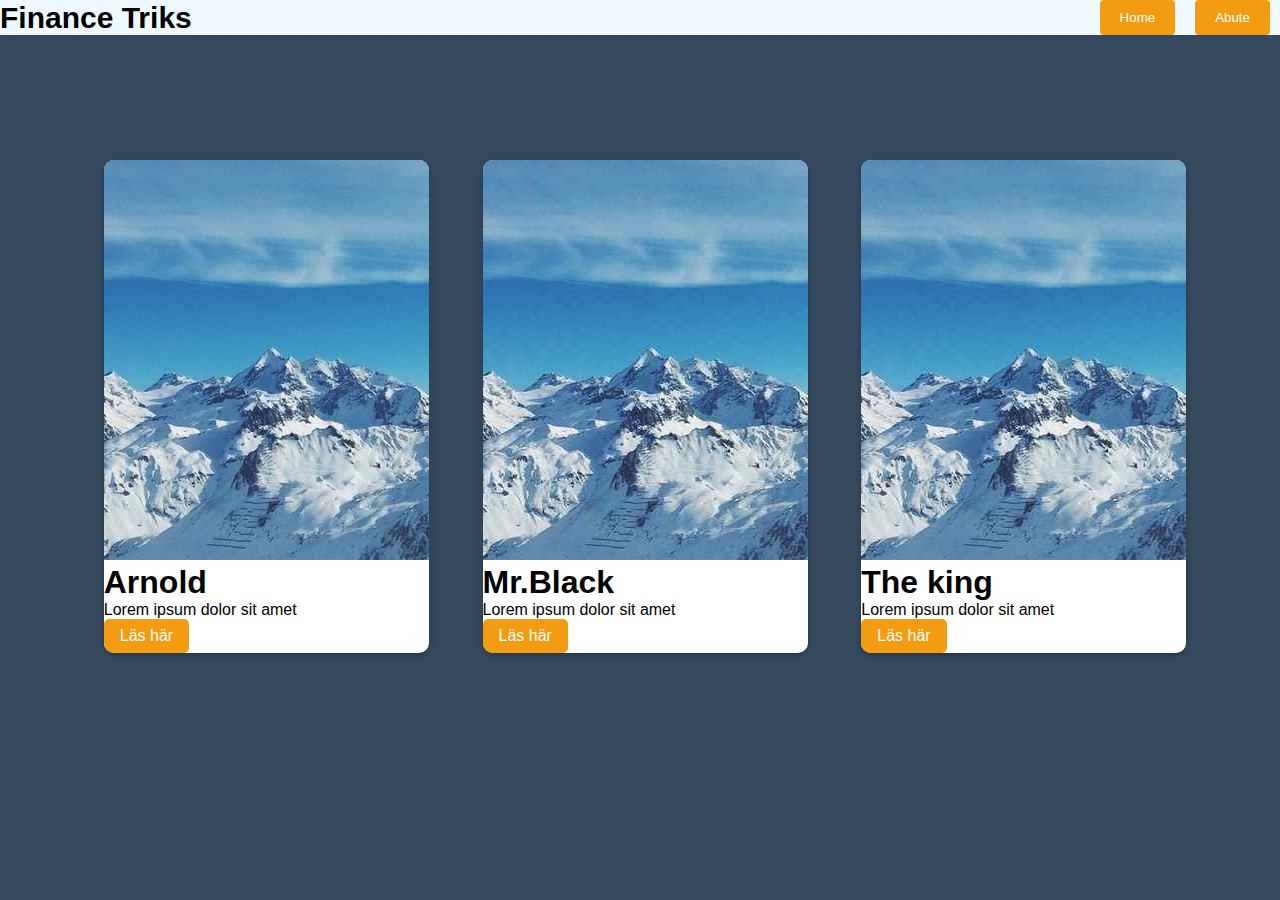
==== index2.html @ f8dc9b02 "nr5" ====
<!DOCTYPE html>
<html lang="en">
<head>
    <meta charset="UTF-8">
    <meta name="viewport" content="width=device-width, initial-scale=1.0">
    <link rel="stylesheet" type="text/css" href="css/style2.css">
    <title>Responsive Card layout </title>
    <header class = "header">
        <div class="logo-and-buttens">
        <span class="logo">Finance Triks</span>
      </div>
      <nav> 
          <button class="nav-button">Home</button>
          <button class="nav-button">Abute</button>
      </nav>
      </header>
</head>
<body>
    <div class="card-container">
        <div class="cards">
            <img class="foto" src="img/img_snowtops.jpg">
            <div class="Card-content">
                <h1>Arnold</h1>
                <p>Lorem ipsum dolor sit amet </p>
                <a href="" class="card-button">Läs här</a>
            </div>
        </div>
        <div class="cards">
            <img class="foto" src="img/img_snowtops.jpg">
            <div class="Card-content">
                <h1>Mr.Black</h1>
                <p>Lorem ipsum dolor sit amet </p>
                <a href=" " class="card-button">Läs här</a>
            </div>
        </div>
        <div class="cards">
            <img class="foto" src="img/img_snowtops.jpg">
            <div class="Card-content">
                <h1>The king</h1>
                <p>Lorem ipsum dolor sit amet </p>
                <a href=" " class="card-button">Läs här</a>
            </div>
        </div>
    </div>
     
</body>
</html>
---- css/style2.css ----
.grid-container{
    display: grid;
    grid-template-areas:
    "s1" 
    "hd"
}

.space1{
    grid-area: s1;

}
.header {
    grid-area: hd;
    display: flex;
    align-items: center ;
    justify-content: flex-start;
    background-color: aliceblue;
    padding-left: 10px 20px;
    justify-content: space-between;
    
}

.logo-and-buttens {
    display: flex;
    align-items: center;
    gap: 10px;
}

.logo{
    font-size: 30px;
    font-weight: bold;
}

nav{
    display: flex;
    padding-right: 10px;
}

.nav-button{
    margin-left: 20px;
    background-color:#f39c12 ;
    color: white;
    border: #34495e;
    border-radius: 4px;
    padding: 10px 20px;
    cursor: pointer;
    
}





*{
    margin:0px;
    padding: 0px;
    box-sizing: border-box;
    font-family: sans-serif;
}
body{
background-color: #34495e;
}
.card-container{
    display: flex;
    justify-content: space-evenly;
    padding:25px 25px 25px 25px;
    margin: 100px 15px 0px 25px;
    border-radius: 15px;
    ;
}
.cards{
    width: 325px;
    border-radius: 10px;
    box-shadow: 0px 2px 4px rgba(0, 0, 0, 0.3);
    overflow: hidden;
    transition:transform 0.6s ease;
    background-color: white;
}
.Card: hover{
    transform: translateY(-20px)
}
.card img {
    width: 100%;
    height: auto;
    object-fit: cover;
}

}
.card-content{
    
    padding: 20px;
}
.card-content h1{
    font-size: 24px;
    margin-bottom: 10px;
}
.card-content p{
    font-size: 15px;
    color: #666;
    margin-bottom: 20px;
}
.card-button{
    display: inline-block;
    background-color: #f39c12;
    color:#fff ;
    text-decoration: none;
    border-radius: 5px;
    padding: 8px 16px ;
}
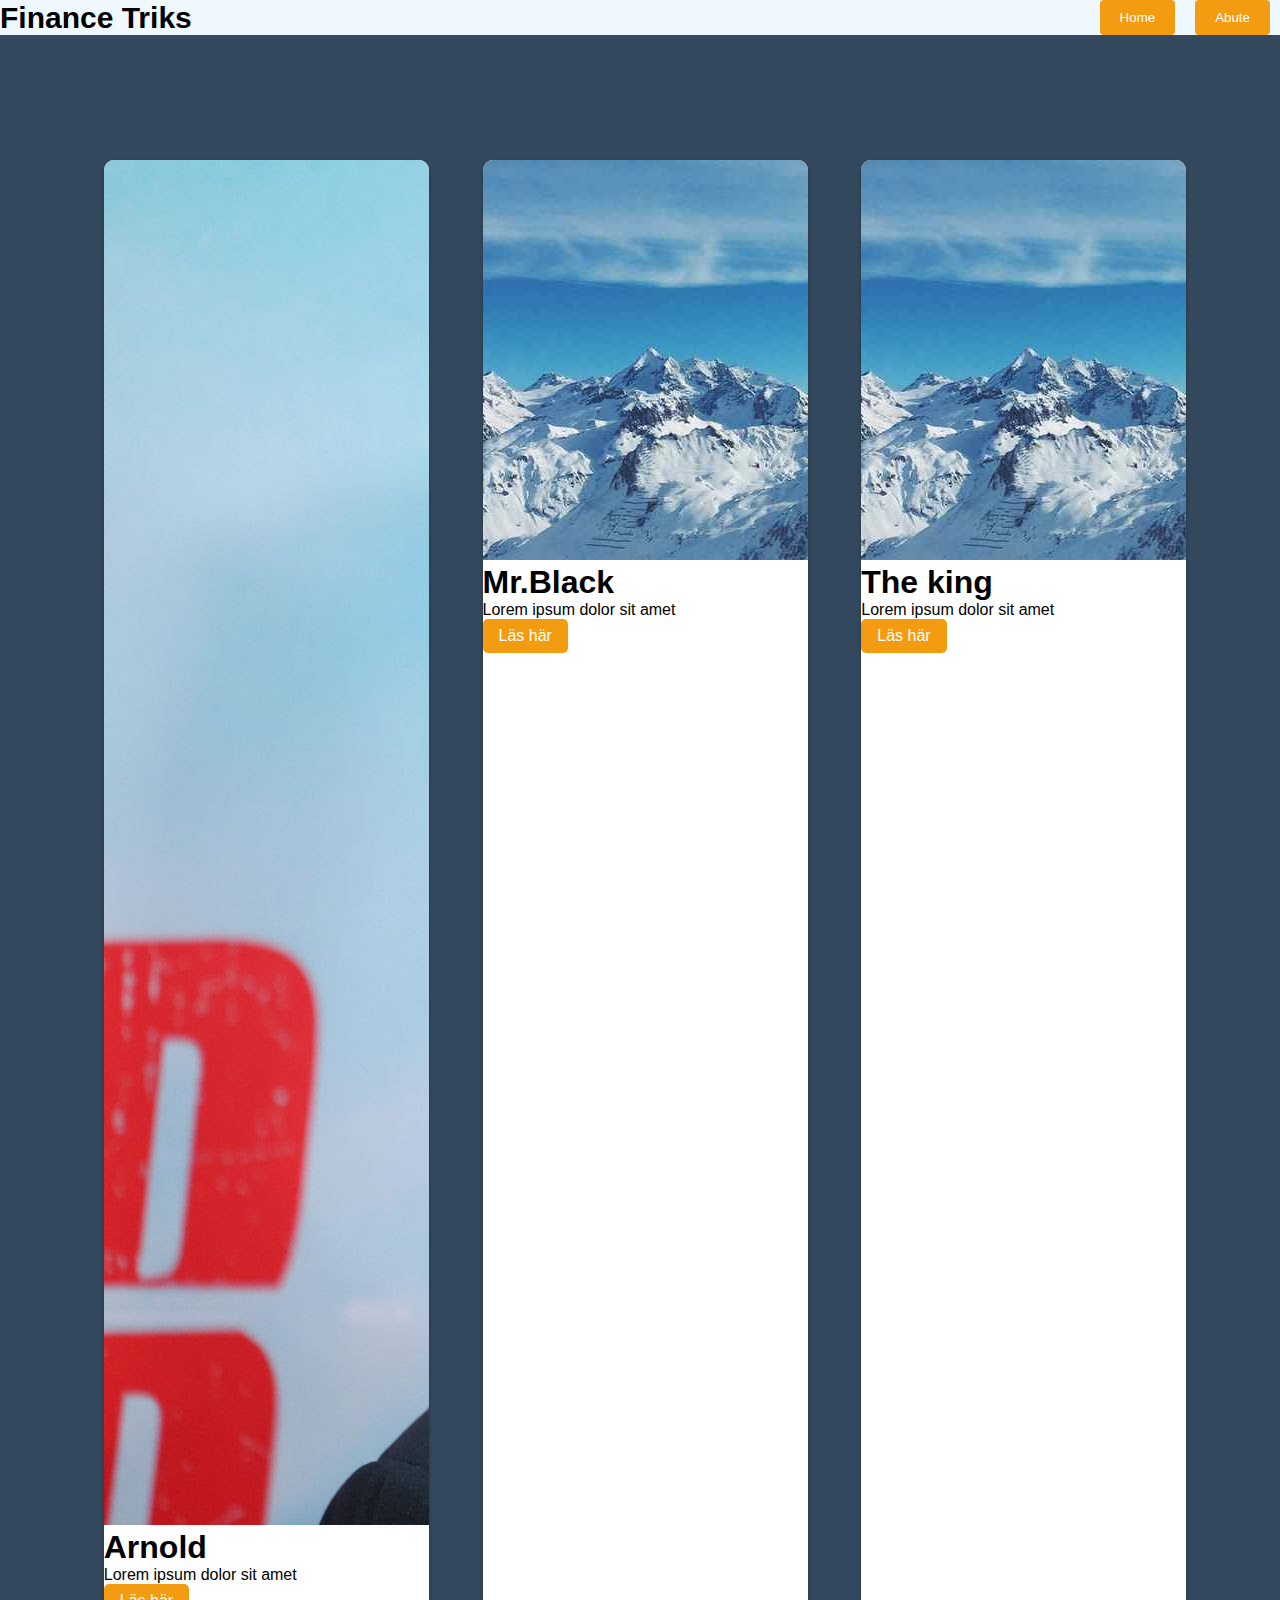
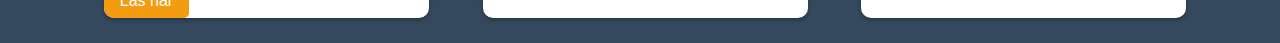
==== commit 24c63161: "nr6" ====
--- a/index2.html
+++ b/index2.html
@@ -18,7 +18,7 @@
 <body>
     <div class="card-container">
         <div class="cards">
-            <img class="foto" src="img/img_snowtops.jpg">
+            <img class="foto" src="img/arnold.jpg">
             <div class="Card-content">
                 <h1>Arnold</h1>
                 <p>Lorem ipsum dolor sit amet </p>
--- a/css/style2.css
+++ b/css/style2.css
@@ -85,7 +85,6 @@
     object-fit: cover;
 }
 
-}
 .card-content{
     
     padding: 20px;
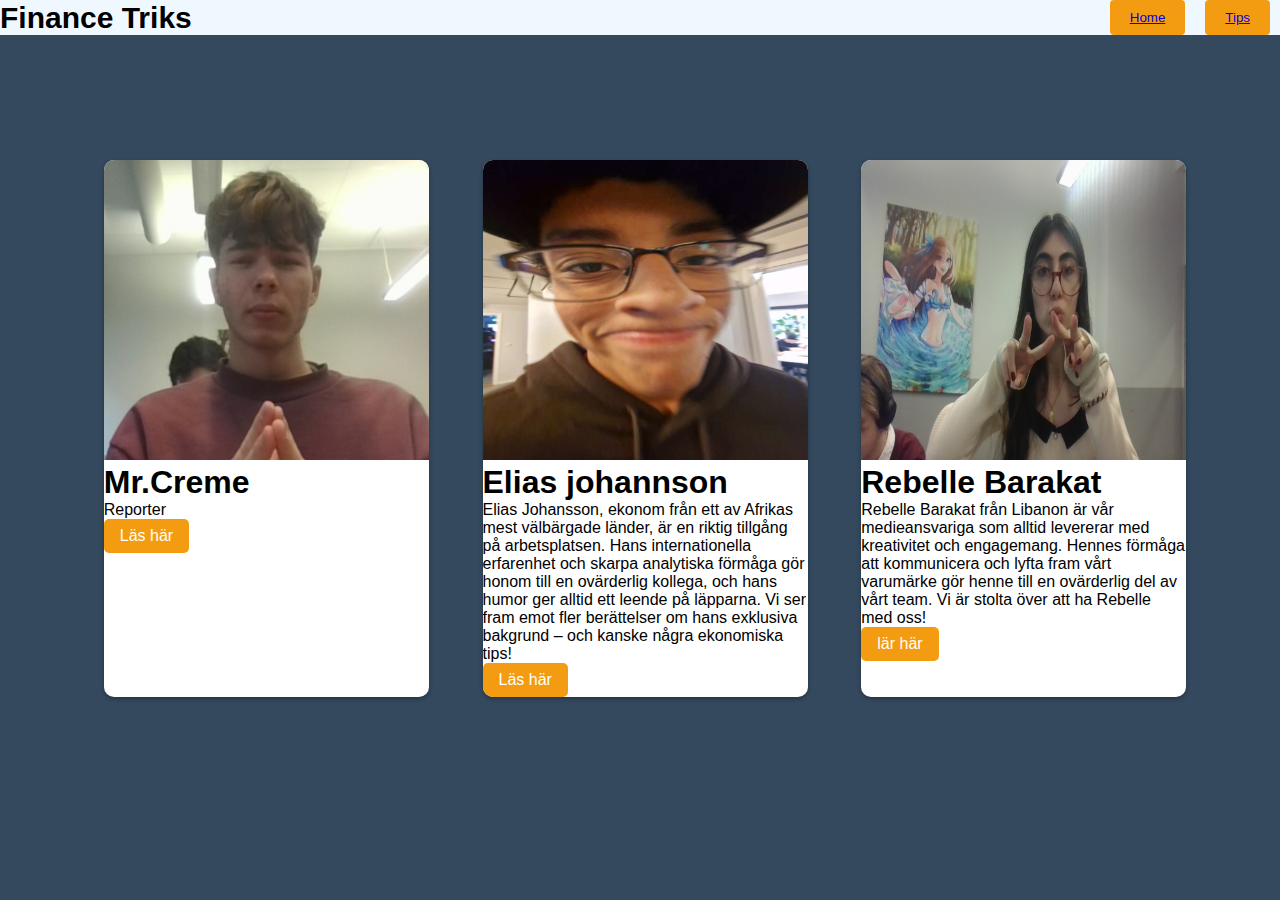
==== commit 3224385a: "nr6" ====
--- a/index2.html
+++ b/index2.html
@@ -10,35 +10,36 @@
         <span class="logo">Finance Triks</span>
       </div>
       <nav> 
-          <button class="nav-button">Home</button>
-          <button class="nav-button">Abute</button>
+        <button class="nav-button" ><a href="index.html">Home</a></button>
+        <button class="nav-button" ><a href="index3.html">Tips</a></button>      
+      </nav>
       </nav>
       </header>
 </head>
 <body>
     <div class="card-container">
         <div class="cards">
-            <img class="foto" src="img/arnold.jpg">
+            <img class="foto" src="img/Mr.crem.jpg">
             <div class="Card-content">
-                <h1>Arnold</h1>
-                <p>Lorem ipsum dolor sit amet </p>
+                <h1>Mr.Creme</h1>
+                <p>Reporter</p>
                 <a href="" class="card-button">Läs här</a>
             </div>
         </div>
         <div class="cards">
-            <img class="foto" src="img/img_snowtops.jpg">
+            <img class="foto" src="img/IMG_9967.JPG">
             <div class="Card-content">
-                <h1>Mr.Black</h1>
-                <p>Lorem ipsum dolor sit amet </p>
-                <a href=" " class="card-button">Läs här</a>
+                <h1>Elias johannson </h1>
+                <p>Elias Johansson, ekonom från ett av Afrikas mest välbärgade länder, är en riktig tillgång på arbetsplatsen. Hans internationella erfarenhet och skarpa analytiska förmåga gör honom till en ovärderlig kollega, och hans humor ger alltid ett leende på läpparna. Vi ser fram emot fler berättelser om hans exklusiva bakgrund – och kanske några ekonomiska tips!</p>
+                <a href="https://www.google.se/maps/place/Oxledsv%C3%A4gen+39,+433+67+S%C3%A4vedalen/@57.7204077,12.0786218,465m/data=!3m2!1e3!4b1!4m6!3m5!1s0x464ff6a40da61181:0xdbca1014b4a9a470!8m2!3d57.7204077!4d12.0811967!16s%2Fg%2F11c2brl21h?entry=ttu&g_ep=EgoyMDI0MTIxMS4wIKXMDSoASAFQAw%3D%3D" class="card-button">Läs här</a>
             </div>
         </div>
         <div class="cards">
-            <img class="foto" src="img/img_snowtops.jpg">
+            <img class="foto" src="img/WIN_20241217_13_46_17_Pro.jpg">
             <div class="Card-content">
-                <h1>The king</h1>
-                <p>Lorem ipsum dolor sit amet </p>
-                <a href=" " class="card-button">Läs här</a>
+                <h1>Rebelle Barakat </h1>
+                <p>Rebelle Barakat från Libanon är vår medieansvariga som alltid levererar med kreativitet och engagemang. Hennes förmåga att kommunicera och lyfta fram vårt varumärke gör henne till en ovärderlig del av vårt team. Vi är stolta över att ha Rebelle med oss!</p>
+                <a href="https://www.youtube.com/watch?v=YBS8rJvxnKo " class="card-button">lär här</a>
             </div>
         </div>
     </div>
--- a/css/style2.css
+++ b/css/style2.css
@@ -76,13 +76,18 @@
     transition:transform 0.6s ease;
     background-color: white;
 }
-.Card: hover{
+.Card hover{
     transform: translateY(-20px)
 }
 .card img {
-    width: 100%;
+    width: 50px;
     height: auto;
     object-fit: cover;
+}
+
+.foto{
+    width: 340px;
+    height: 300px; 
 }
 
 .card-content{
